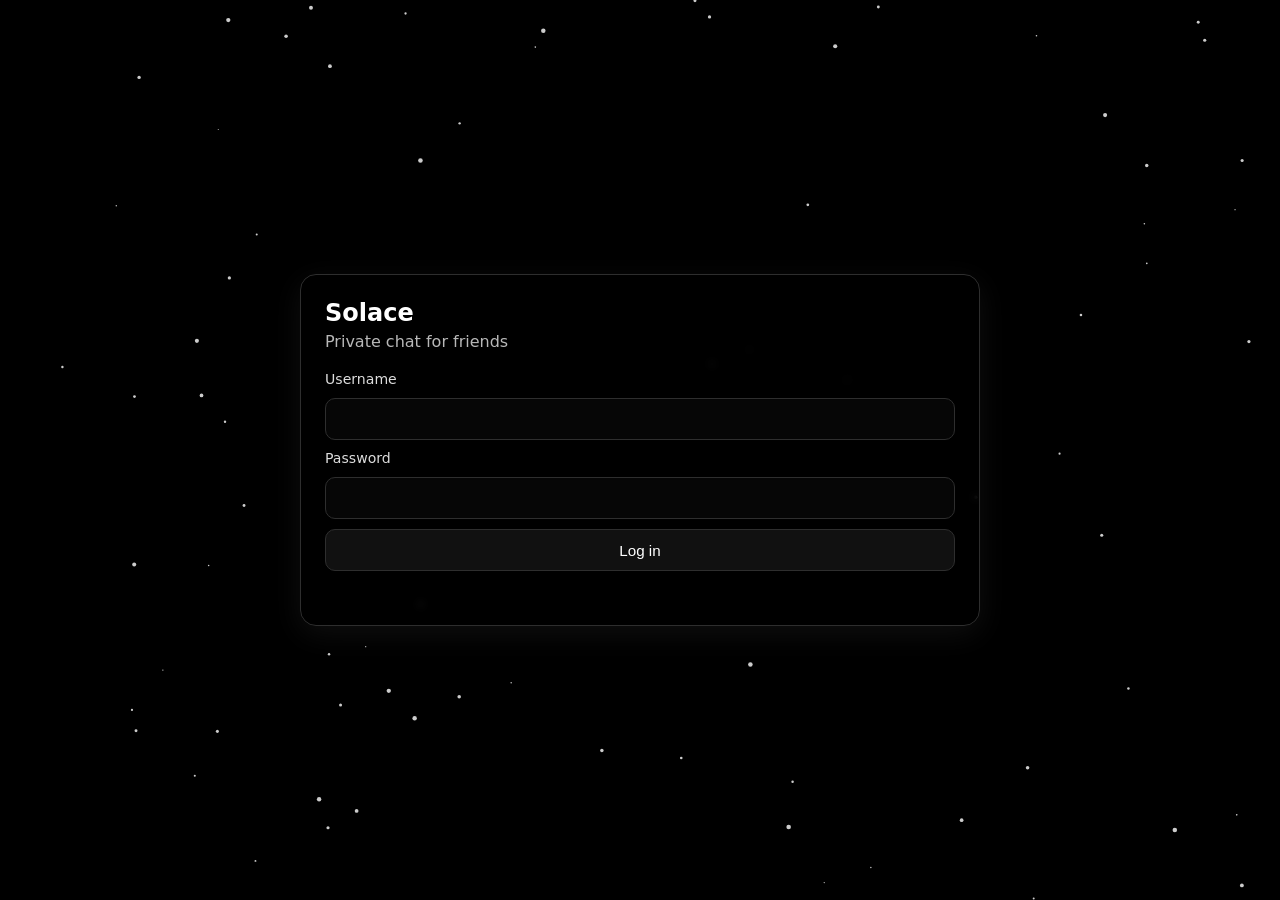
==== index.html @ 17fdfa4d "Create monochrome login and chat prototype with particle background" ====
<!doctype html>
<html lang="en">
  <head>
    <meta charset="UTF-8" />
    <meta name="viewport" content="width=device-width, initial-scale=1.0" />
    <title>Solace Chat</title>
    <link rel="stylesheet" href="styles.css" />
  </head>
  <body>
    <canvas id="particles" aria-hidden="true"></canvas>

    <main class="app-shell">
      <section class="card" id="login-card">
        <h1>Solace</h1>
        <p class="subtitle">Private chat for friends</p>

        <form id="login-form" class="stack">
          <label for="username">Username</label>
          <input id="username" name="username" type="text" autocomplete="username" required />

          <label for="password">Password</label>
          <input
            id="password"
            name="password"
            type="password"
            autocomplete="current-password"
            required
          />

          <button type="submit">Log in</button>
        </form>

        <p id="login-error" class="error" role="alert"></p>
      </section>

      <section class="card hidden" id="chat-card" aria-live="polite">
        <header class="chat-header">
          <h2>Solace Room</h2>
          <p id="active-user"></p>
        </header>

        <ul id="messages" class="messages"></ul>

        <form id="message-form" class="message-form">
          <input
            id="message-input"
            type="text"
            placeholder="Type a message or paste a game website..."
            required
          />
          <button type="submit">Send</button>
        </form>
      </section>
    </main>

    <script src="script.js"></script>
  </body>
</html>
---- styles.css ----
:root {
  color-scheme: dark;
  --bg: #000;
  --fg: #fff;
  --muted: #b8b8b8;
  --border: #2e2e2e;
}

* {
  box-sizing: border-box;
}

html,
body {
  width: 100%;
  height: 100%;
  margin: 0;
  font-family: Inter, system-ui, -apple-system, Segoe UI, Roboto, sans-serif;
  background: var(--bg);
  color: var(--fg);
}

#particles {
  position: fixed;
  inset: 0;
  z-index: 0;
}

.app-shell {
  position: relative;
  z-index: 1;
  min-height: 100%;
  display: grid;
  place-items: center;
  padding: 2rem;
}

.card {
  width: min(680px, 100%);
  background: rgba(0, 0, 0, 0.8);
  border: 1px solid var(--border);
  border-radius: 16px;
  padding: 1.5rem;
  backdrop-filter: blur(4px);
  box-shadow: 0 8px 30px rgba(255, 255, 255, 0.06);
}

h1,
h2,
p {
  margin: 0;
}

.subtitle {
  margin-top: 0.35rem;
  color: var(--muted);
}

.stack {
  margin-top: 1.25rem;
  display: grid;
  gap: 0.65rem;
}

label {
  font-size: 0.88rem;
  color: #ddd;
}

input,
button {
  border: 1px solid var(--border);
  background: #060606;
  color: var(--fg);
  border-radius: 10px;
  padding: 0.72rem 0.9rem;
  font-size: 0.95rem;
}

input:focus,
button:focus {
  outline: 1px solid #f2f2f2;
  outline-offset: 2px;
}

button {
  cursor: pointer;
  background: #111;
  transition: background 180ms ease;
}

button:hover {
  background: #1c1c1c;
}

.error {
  min-height: 1.2em;
  margin-top: 0.8rem;
  color: #f5aaaa;
  font-size: 0.9rem;
}

.hidden {
  display: none;
}

.chat-header {
  display: flex;
  align-items: baseline;
  justify-content: space-between;
  gap: 1rem;
}

.chat-header p {
  color: var(--muted);
  font-size: 0.9rem;
}

.messages {
  list-style: none;
  padding: 0;
  margin: 1rem 0;
  display: grid;
  gap: 0.65rem;
  max-height: 360px;
  overflow-y: auto;
}

.messages li {
  padding: 0.65rem 0.8rem;
  border: 1px solid var(--border);
  border-radius: 10px;
  background: #070707;
  word-wrap: break-word;
}

.messages .meta {
  color: var(--muted);
  font-size: 0.75rem;
  margin-bottom: 0.2rem;
}

.message-form {
  display: flex;
  gap: 0.65rem;
}

.message-form input {
  flex: 1;
}

@media (max-width: 700px) {
  .card {
    padding: 1rem;
  }

  .message-form {
    flex-direction: column;
  }
}
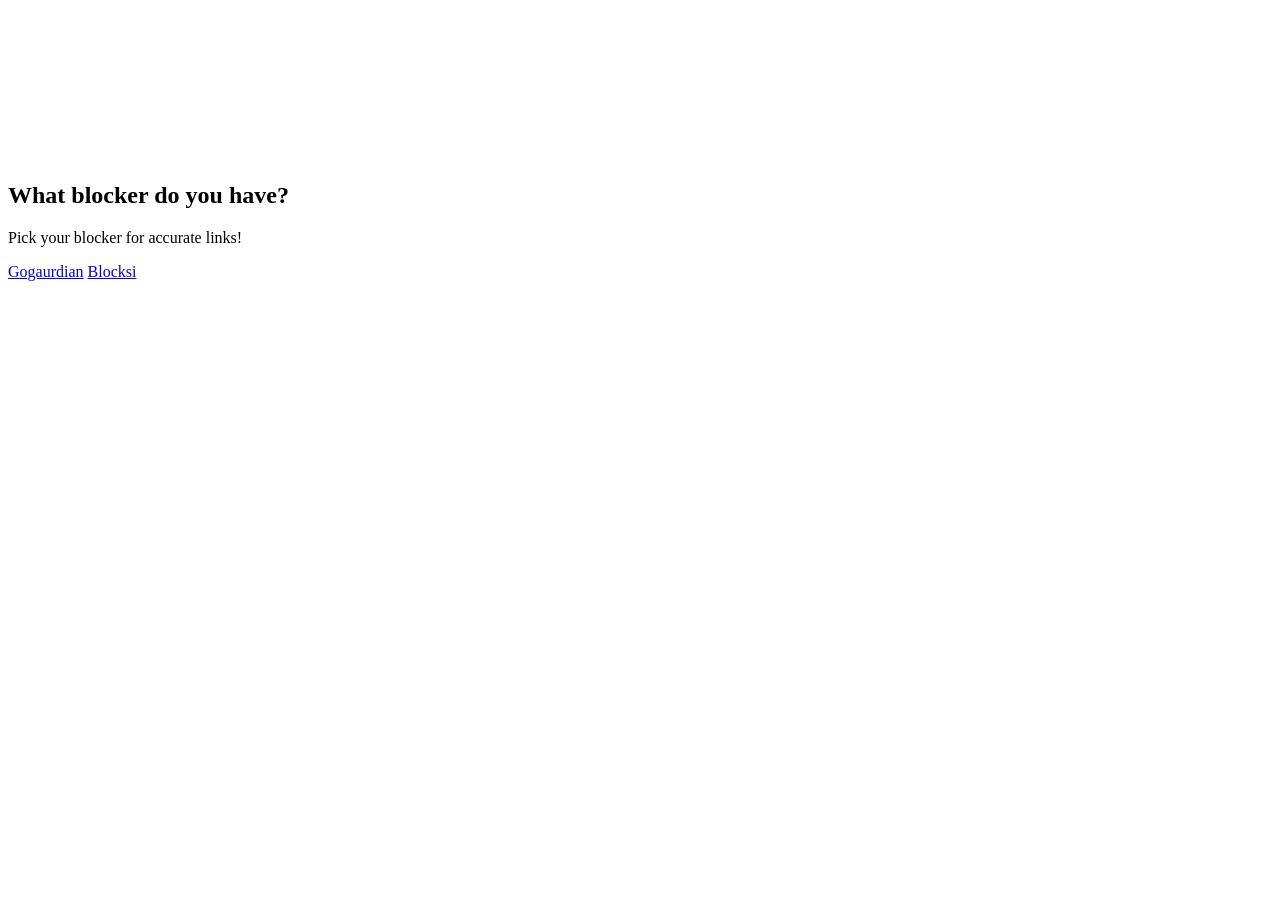
==== commit 161fccf2: "first 4 files :>" ====
--- a/index.html
+++ b/index.html
@@ -3,56 +3,24 @@
   <head>
     <meta charset="UTF-8" />
     <meta name="viewport" content="width=device-width, initial-scale=1.0" />
-    <title>Solace Chat</title>
-    <link rel="stylesheet" href="styles.css" />
+    <title>Solace | Blocker Select</title>
+    <link rel="stylesheet" href="css/login.css" />
   </head>
   <body>
     <canvas id="particles" aria-hidden="true"></canvas>
 
-    <main class="app-shell">
-      <section class="card" id="login-card">
-        <h1>Solace</h1>
-        <p class="subtitle">Private chat for friends</p>
+    <main class="auth-shell">
+      <section class="auth-card">
+        <h1>What blocker do you have?</h1>
+        <p class="subtitle">Pick your blocker for accurate links!</p>
 
-        <form id="login-form" class="stack">
-          <label for="username">Username</label>
-          <input id="username" name="username" type="text" autocomplete="username" required />
-
-          <label for="password">Password</label>
-          <input
-            id="password"
-            name="password"
-            type="password"
-            autocomplete="current-password"
-            required
-          />
-
-          <button type="submit">Log in</button>
-        </form>
-
-        <p id="login-error" class="error" role="alert"></p>
-      </section>
-
-      <section class="card hidden" id="chat-card" aria-live="polite">
-        <header class="chat-header">
-          <h2>Solace Room</h2>
-          <p id="active-user"></p>
-        </header>
-
-        <ul id="messages" class="messages"></ul>
-
-        <form id="message-form" class="message-form">
-          <input
-            id="message-input"
-            type="text"
-            placeholder="Type a message or paste a game website..."
-            required
-          />
-          <button type="submit">Send</button>
-        </form>
+        <div class="stack">
+          <a class="btn-link" href="auth.html?blocker=goguardian">Gogaurdian</a>
+          <a class="btn-link" href="auth.html?blocker=blocksi">Blocksi</a>
+        </div>
       </section>
     </main>
 
-    <script src="script.js"></script>
+    <script src="js/themes.js"></script>
   </body>
 </html>
